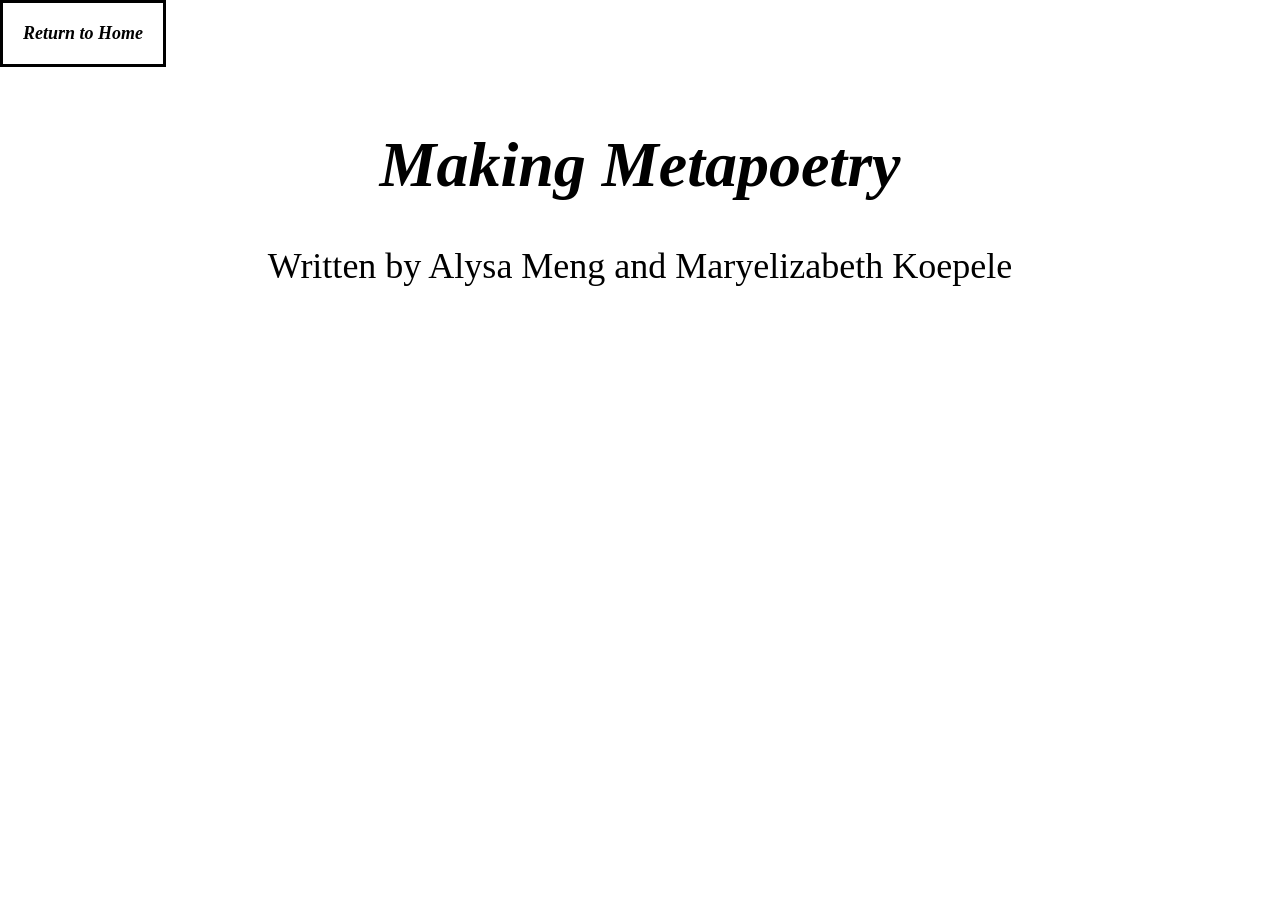
==== metapoetry.html @ 7ca8a6e1 "set up index and templates" ====
<!DOCTYPE html>
<html>

<head>
    <meta charset="UTF-8">
    <title>Making Metapoetry</title>
    <link rel="stylesheet" href="style.css">
</head>

<body>

    <a class="return-link" href="./index.html">Return to Home</a>

    <h1>Making Metapoetry</h1>
    <p>Written by Alysa Meng and Maryelizabeth Koepele</p>

</body>

</html>
---- style.css ----
body {
    background-color: white;
    color: black;
    font-family: Baskerville, Georgia, Times, 'Times New Roman', serif;
    margin: 10% 10% 0 10%;
    text-align: center;
}

h1 {
    font-size: 64px;
    font-style: italic;

}

p {
    font-size: 36px;
    font-style: normal;
    font-weight: normal;
}

a {
    color: black;
}

footer {
    padding-top: 20px;
    padding-bottom: 20px;
}

.internal-link {
    background-color: yellow;
    text-decoration: none;
}

.return-link {
    font-size: large;
    font-style: italic;
    font-weight: bold;
    padding: 20px;
    position: absolute;
    top: 0;
    left: 0;
    border: solid;
    border-color: black;
    text-decoration: none;
}
.return-link:hover {
    background-color: lightgray;
}

#scroll {
    position: relative;
    display: flex;
    justify-content: space-between;
    width: 100%;
}

.scroll__graphic {
    position: -webkit-sticky;
    position: sticky;
    top: 0;
    left: 0;
    width: 50%;
    transform: translate3d(0, 0, 0);
}

.chart {
    position: absolute;
    top: 30%;
    width: 100%;
}

.scroll__text {
    position: relative;
    padding: 0 1rem;
    width: 45%;
}

.step {
    margin: 2rem auto 2rem auto;
    opacity: 0.3;
    align-content: center;
}

.step.is-active {
    opacity: 1;
}
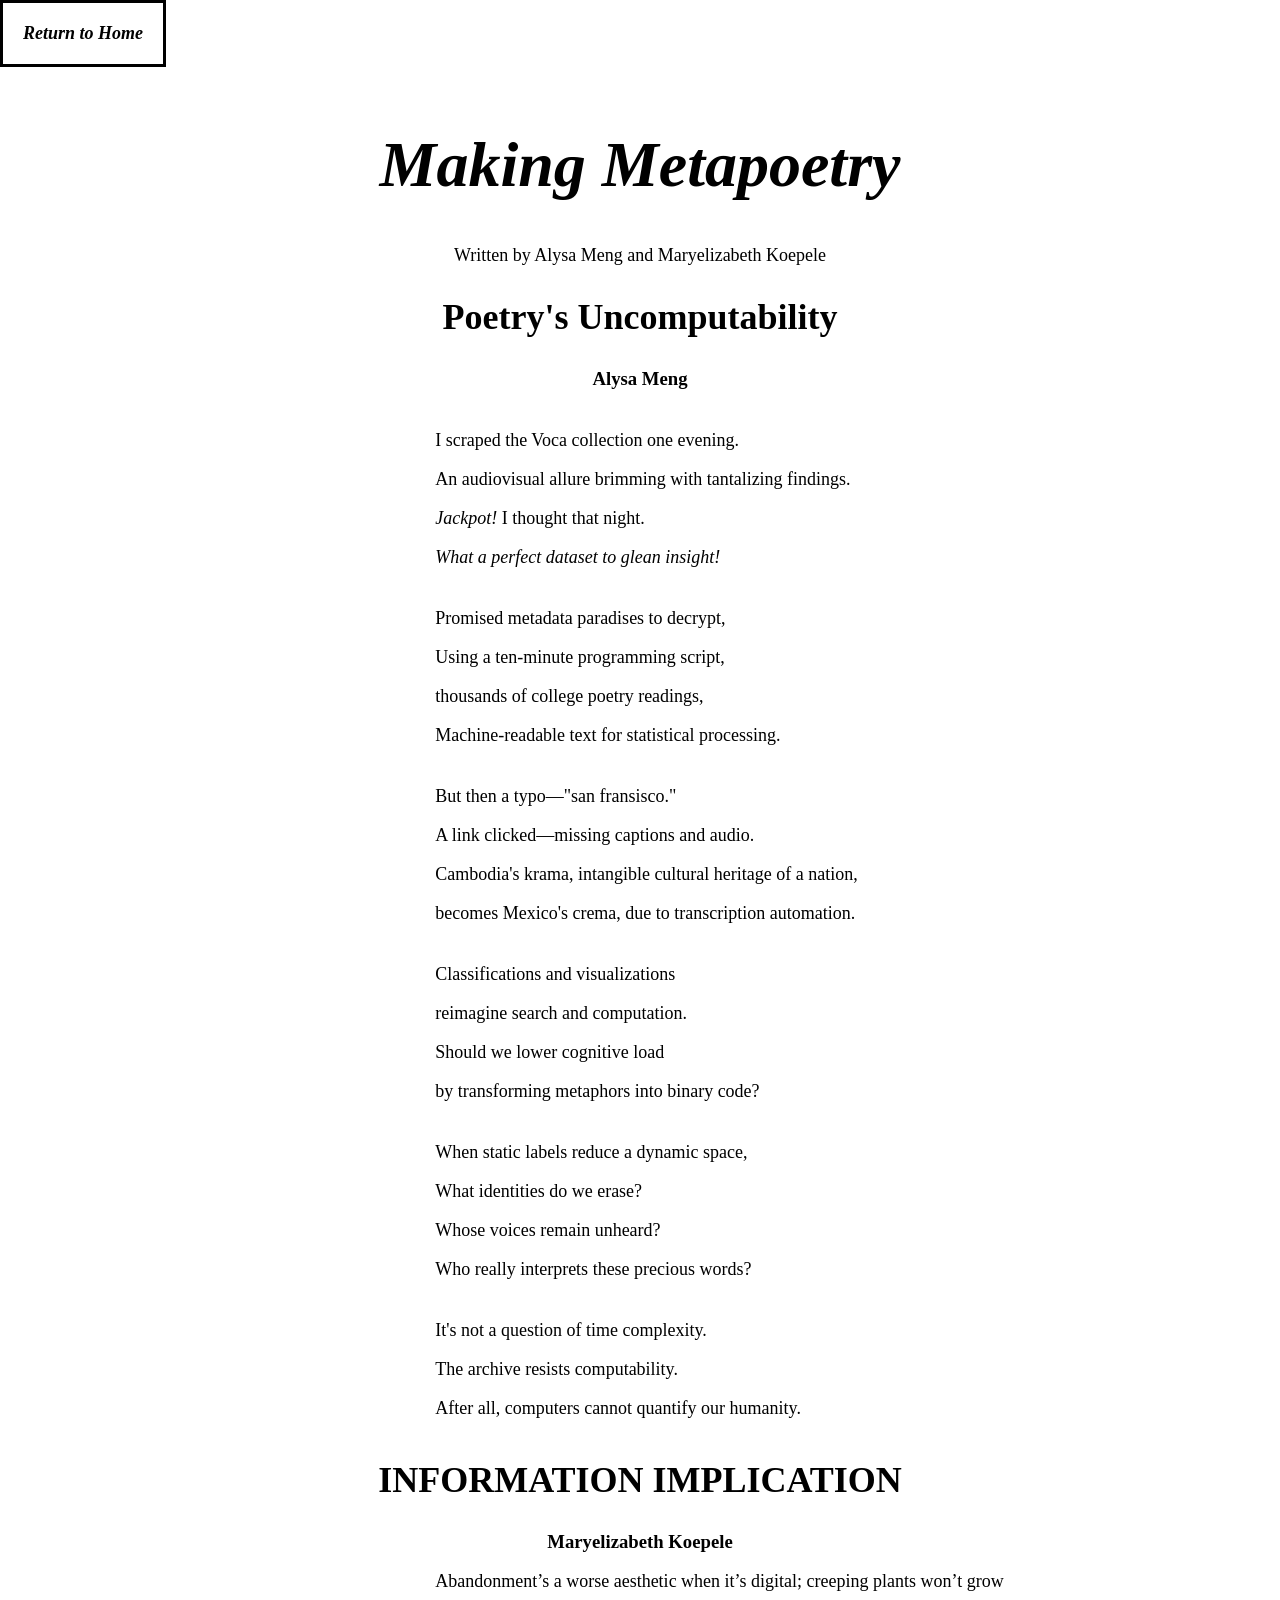
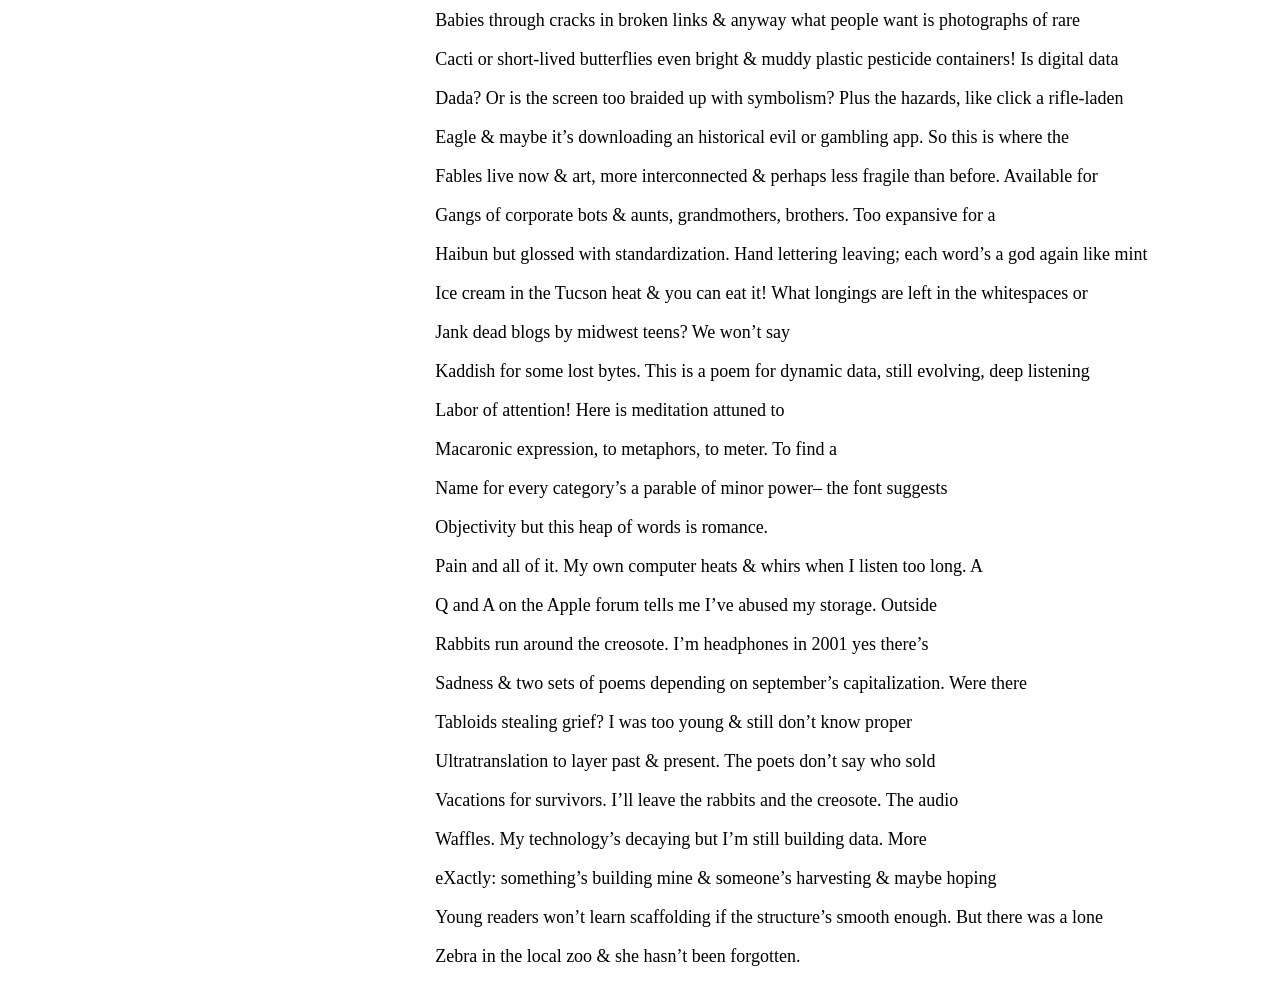
==== commit 74542631: "metapoetry" ====
--- a/metapoetry.html
+++ b/metapoetry.html
@@ -5,6 +5,22 @@
     <meta charset="UTF-8">
     <title>Making Metapoetry</title>
     <link rel="stylesheet" href="style.css">
+    <style>
+        .stanza {
+            margin-top: 40px;
+            margin-bottom: 40px;
+            
+        }
+
+        .poem {
+            text-align: left;
+            margin-left: 30%;
+        }
+
+        emph {
+            font-style: italic;
+        }
+    </style>
 </head>
 
 <body>
@@ -14,6 +30,83 @@
     <h1>Making Metapoetry</h1>
     <p>Written by Alysa Meng and Maryelizabeth Koepele</p>
 
+
+    <h2>Poetry's Uncomputability</h2>
+    <h3>Alysa Meng</h3>
+
+    <div class="poem">
+        <div class="stanza">
+            <p>I scraped the Voca collection one evening.</p>
+            <p>An audiovisual allure brimming with tantalizing findings.</p>
+            <p>
+                <emph>Jackpot!</emph> I thought that night.
+            </p>
+            <p>
+                <emph>What a perfect dataset to glean insight!</emph>
+            </p>
+        </div>
+        <div class="stanza">
+            <p>Promised metadata paradises to decrypt,</p>
+            <p>Using a ten-minute programming script,</p>
+            <p>thousands of college poetry readings,</p>
+            <p>Machine-readable text for statistical processing.</p>
+        </div>
+        <div class="stanza">
+            <p>But then a typo—"san fransisco."</p>
+            <p>A link clicked—missing captions and audio.</p>
+            <p>Cambodia's krama, intangible cultural heritage of a nation,</p>
+            <p>becomes Mexico's crema, due to transcription automation.</p>
+        </div>
+        <div class="stanza">
+            <p>Classifications and visualizations</p>
+            <p>reimagine search and computation.</p>
+            <p>Should we lower cognitive load</p>
+            <p>by transforming metaphors into binary code?</p>
+        </div>
+        <div class="stanza">
+            <p>When static labels reduce a dynamic space,</p>
+            <p>What identities do we erase?</p>
+            <p>Whose voices remain unheard?</p>
+            <p>Who really interprets these precious words?</p>
+        </div>
+        <div class="stanza">
+            <p>It's not a question of time complexity.</p>
+            <p>The archive resists computability.</p>
+            <p>After all, computers cannot quantify our humanity.</p>
+        </div>
+    </div>
+
+    <h2>INFORMATION IMPLICATION</h2>
+    <h3>Maryelizabeth Koepele</h3>
+    <div class="poem">
+        <p>Abandonment’s a worse aesthetic when it’s digital; creeping plants won’t grow</p>
+        <p>Babies through cracks in broken links & anyway what people want is photographs of rare</p>
+        <p>Cacti or short-lived butterflies even bright & muddy plastic pesticide containers! Is digital data</p>
+        <p>Dada? Or is the screen too braided up with symbolism? Plus the hazards, like click a rifle-laden</p>
+        <p>Eagle & maybe it’s downloading an historical evil or gambling app. So this is where the</p>
+        <p>Fables live now & art, more interconnected & perhaps less fragile than before. Available for</p>
+        <p>Gangs of corporate bots & aunts, grandmothers, brothers. Too expansive for a </p>
+        <p>Haibun but glossed with standardization. Hand lettering leaving; each word’s a god again like mint</p>
+        <p>Ice cream in the Tucson heat & you can eat it! What longings are left in the whitespaces or</p>
+        <p>Jank dead blogs by midwest teens? We won’t say</p>
+        <p>Kaddish for some lost bytes. This is a poem for dynamic data, still evolving, deep listening</p>
+        <p>Labor of attention! Here is meditation attuned to</p>
+        <p>Macaronic expression, to metaphors, to meter. To find a</p>
+        <p>Name for every category’s a parable of minor power– the font suggests</p>
+        <p>Objectivity but this heap of words is romance. </p>
+        <p>Pain and all of it. My own computer heats & whirs when I listen too long. A</p>
+        <p>Q and A on the Apple forum tells me I’ve abused my storage. Outside</p>
+        <p>Rabbits run around the creosote. I’m headphones in 2001 yes there’s</p>
+        <p>Sadness & two sets of poems depending on september’s capitalization. Were there</p>
+        <p>Tabloids stealing grief? I was too young & still don’t know proper</p>
+        <p>Ultratranslation to layer past & present. The poets don’t say who sold</p>
+        <p>Vacations for survivors. I’ll leave the rabbits and the creosote. The audio</p>
+        <p>Waffles. My technology’s decaying but I’m still building data. More</p>
+        <p>eXactly: something’s building mine & someone’s harvesting & maybe hoping</p>
+        <p>Young readers won’t learn scaffolding if the structure’s smooth enough. But there was a lone</p>
+        <p>Zebra in the local zoo & she hasn’t been forgotten.</p>
+    </div>
+
 </body>
 
 </html>
--- a/style.css
+++ b/style.css
@@ -12,8 +12,12 @@
 
 }
 
+h2 {
+    font-size: 36px;
+}
+
 p {
-    font-size: 36px;
+    font-size: 18px;
     font-style: normal;
     font-weight: normal;
 }
@@ -43,7 +47,9 @@
     border: solid;
     border-color: black;
     text-decoration: none;
+    background-color: white;
 }
+
 .return-link:hover {
     background-color: lightgray;
 }
@@ -84,4 +90,8 @@
 
 .step.is-active {
     opacity: 1;
+}
+
+it {
+    font-style: italic;
 }
